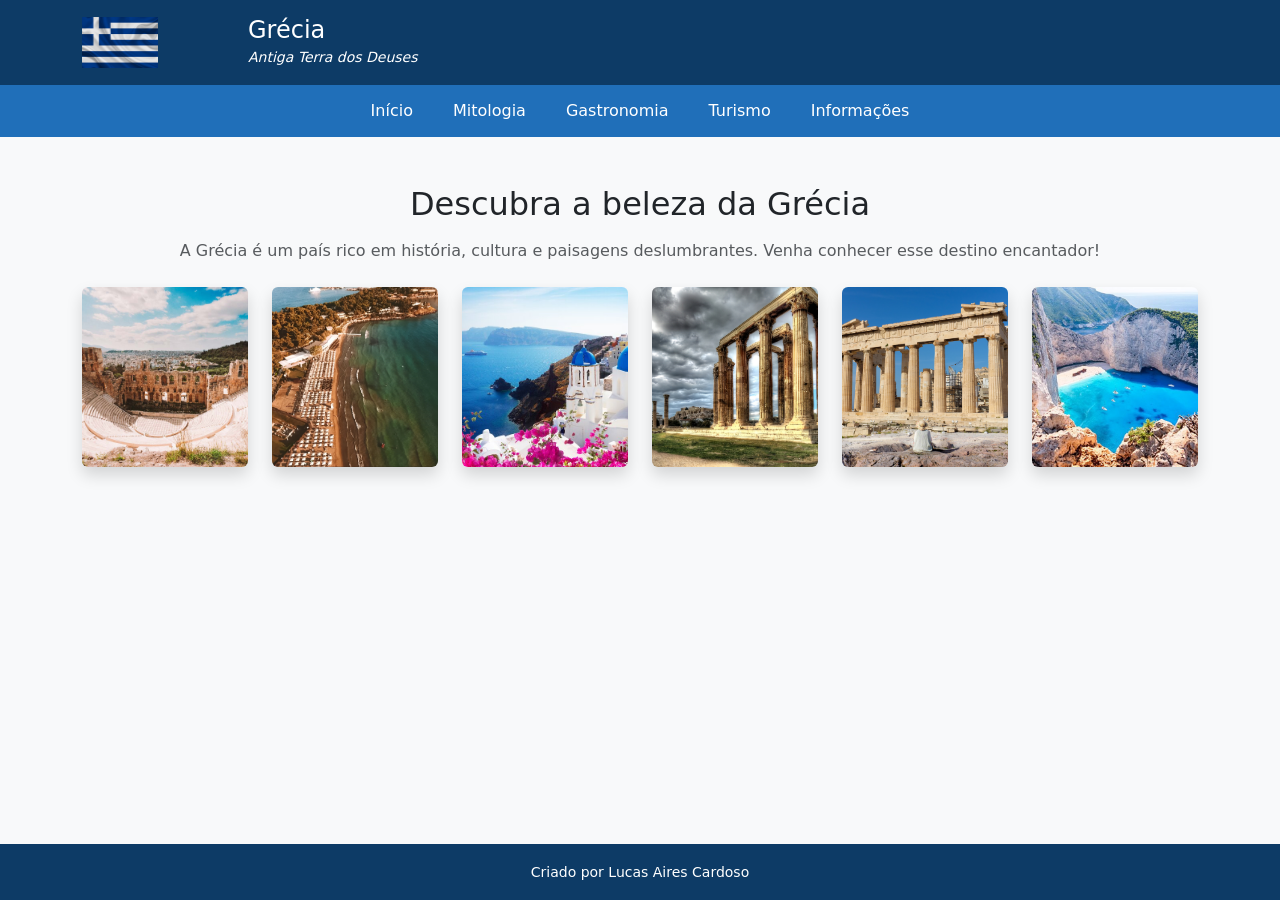
==== index.html @ 8c039941 "Adicionando arquivo README.md e o index.html" ====
<!DOCTYPE html>
<html lang="pt-br">
<head>
  <meta charset="UTF-8">
  <meta name="viewport" content="width=device-width, initial-scale=1.0">
  <title>Grécia - Página Inicial</title>

  <!-- Bootstrap -->
  <link href="https://cdn.jsdelivr.net/npm/bootstrap@5.3.8/dist/css/bootstrap.min.css" rel="stylesheet">

  <!-- CSS -->
  <link rel="stylesheet" href="estilo.css">
</head>

<body class="d-flex flex-column min-vh-100 bg-light">

<!-- HEADER -->
<header style="background-color:#0d3b66;" class="text-white">

  <div class="container py-3">
    <div class="row align-items-center text-center text-md-start">

      <!-- Logo -->
      <div class="col-12 col-md-2 mb-2 mb-md-0 row align-items-left text-left text-md-start">
        <img src="img/bandeira.png" class="img-fluid" style="max-width:100px;">
      </div>

      <!-- Título -->
      <div class="col-12 col-md-10">
        <h1 class="mb-0 fs-4 fs-md-2">Grécia</h1>
        <small class="fst-italic">Antiga Terra dos Deuses</small>
      </div>

    </div>
  </div>

  <!-- NAVBAR -->
  <nav class="navbar navbar-expand-lg navbar-dark" style="background-color:#206fb9;">
    <div class="container">

      <button class="navbar-toggler text-left" type="button" data-bs-toggle="collapse" data-bs-target="#menu">
        <span class="navbar-toggler-icon"></span>
      </button>

      <div class="collapse navbar-collapse justify-content-center" id="menu">
        <div class="navbar-nav text-left gap-lg-4">
          <a class="nav-link text-white" href="index.html">Início</a>
          <a class="nav-link text-white" href="mitologia.html">Mitologia</a>
          <a class="nav-link text-white" href="gastronomia.html">Gastronomia</a>
          <a class="nav-link text-white" href="turismo.html">Turismo</a>
          <a class="nav-link text-white" href="informacoes.html">Informações</a>
        </div>
      </div>

    </div>
  </nav>
</header>

<!-- CONTEÚDO -->
<main class="container my-5 text-center flex-grow-1">

  <h2 class="mb-3">Descubra a beleza da Grécia</h2>

  <p class="text-muted mb-4 px-2">
    A Grécia é um país rico em história, cultura e paisagens deslumbrantes.
    Venha conhecer esse destino encantador!
  </p>

  <!-- GALERIA -->
  <div class="row g-4 galeria">

    <div class="col-6 col-md-4 col-lg-2">
      <img src="img/teatro.jpg" class="img-fluid rounded shadow">
    </div>

    <div class="col-6 col-md-4 col-lg-2">
      <img src="img/praia.jpg" class="img-fluid rounded shadow">
    </div>

    <div class="col-6 col-md-4 col-lg-2">
      <img src="img/1.jpg" class="img-fluid rounded shadow">
    </div>

    <div class="col-6 col-md-4 col-lg-2">
      <img src="img/zeus.jpg" class="img-fluid rounded shadow">
    </div>

    <div class="col-6 col-md-4 col-lg-2">
      <img src="img/atenas.jpg" class="img-fluid rounded shadow">
    </div>

    <div class="col-6 col-md-4 col-lg-2">
      <img src="img/Navagio Beach.jpg" class="img-fluid rounded shadow">
    </div>

  </div>

</main>

<!-- FOOTER -->
<footer style="background-color:#0d3b66;" class="text-white text-center py-3">
  <div class="container">
    <small>Criado por Lucas Aires Cardoso</small>
  </div>
</footer>

<!-- Bootstrap JS -->
<script src="https://cdn.jsdelivr.net/npm/bootstrap@5.3.8/dist/js/bootstrap.bundle.min.js"></script>

</body>
</html>
---- estilo.css ----
.galeria img {
  height: 180px;
  object-fit: cover;
  transition: 0.3s;
}

.galeria img:hover {
  transform: scale(1.05);
}
.navbar .nav-link {
  transition: all 0.3s ease;
  border-radius: 6px;
  padding: 6px 10px;
}

.navbar .nav-link:hover {
  background-color: rgba(255, 255, 255, 0.15);
  box-shadow: 0 4px 10px rgba(0,0,0,0.3);
  transform: translateY(-2px);
}
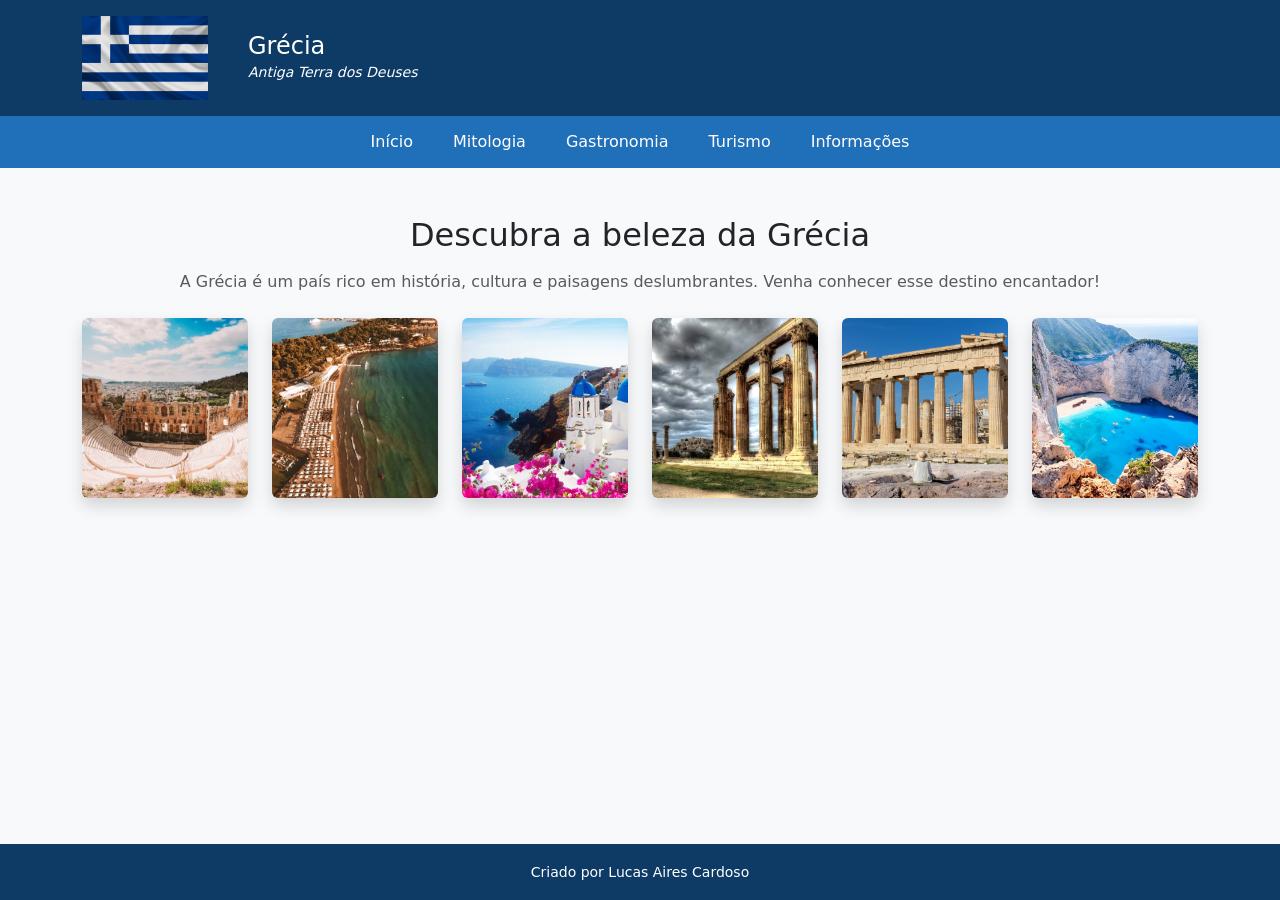
==== commit b49ea102: "Atualização final de todos os arquivos" ====
--- a/index.html
+++ b/index.html
@@ -5,27 +5,21 @@
   <meta name="viewport" content="width=device-width, initial-scale=1.0">
   <title>Grécia - Página Inicial</title>
 
-  <!-- Bootstrap -->
   <link href="https://cdn.jsdelivr.net/npm/bootstrap@5.3.8/dist/css/bootstrap.min.css" rel="stylesheet">
-
-  <!-- CSS -->
   <link rel="stylesheet" href="estilo.css">
 </head>
 
 <body class="d-flex flex-column min-vh-100 bg-light">
 
-<!-- HEADER -->
 <header style="background-color:#0d3b66;" class="text-white">
 
   <div class="container py-3">
     <div class="row align-items-center text-center text-md-start">
 
-      <!-- Logo -->
-      <div class="col-12 col-md-2 mb-2 mb-md-0 row align-items-left text-left text-md-start">
-        <img src="img/bandeira.png" class="img-fluid" style="max-width:100px;">
+     <div class="col-12 col-md-2 mb-2 mb-md-0 row align-items-left text-left text-md-start">
+        <img src="img/bandeira.png" class="img-fluid" style="max-width:150px;">
       </div>
 
-      <!-- Título -->
       <div class="col-12 col-md-10">
         <h1 class="mb-0 fs-4 fs-md-2">Grécia</h1>
         <small class="fst-italic">Antiga Terra dos Deuses</small>
@@ -34,7 +28,6 @@
     </div>
   </div>
 
-  <!-- NAVBAR -->
   <nav class="navbar navbar-expand-lg navbar-dark" style="background-color:#206fb9;">
     <div class="container">
 
@@ -97,7 +90,6 @@
 
 </main>
 
-<!-- FOOTER -->
 <footer style="background-color:#0d3b66;" class="text-white text-center py-3">
   <div class="container">
     <small>Criado por Lucas Aires Cardoso</small>
--- a/estilo.css
+++ b/estilo.css
@@ -3,8 +3,24 @@
   object-fit: cover;
   transition: 0.3s;
 }
+.galeria .card,
+.galeria-1 .card,
+.galeria-2 .card {
+  overflow: hidden;
+}
+.bandeira {
+  max-width: 100px;
+}
 
-.galeria img:hover {
+@media (max-width: 400px) {
+  .bandeira {
+    max-width: 200px;
+  }
+}
+
+.galeria img:hover,
+.galeria-1 img:hover, 
+.galeria-2 img:hover{
   transform: scale(1.05);
 }
 .navbar .nav-link {
@@ -17,4 +33,51 @@
   background-color: rgba(255, 255, 255, 0.15);
   box-shadow: 0 4px 10px rgba(0,0,0,0.3);
   transform: translateY(-2px);
+}
+.card-text, .card-title {
+  text-align: center;
+
+}
+.galeria-1 img {
+  width: 100%;
+  height: 250px;
+  object-fit: contain; /* muda aqui */
+  background-color: #f8f9fa; /* fundo pra não ficar vazio feio */
+  padding: 10px;
+  transition: 0.3s;
+}
+.galeria-2 img {
+  max-width: 100%;
+  max-height: 250px;
+  width: auto;
+  height: auto;
+  transition: 0.3s;
+}
+.mt-5, .text-muted, .mb-4{
+  text-align: center;
+}
+.info-item {
+  text-align: center;
+  padding: 5px;
+  background: white;
+  border-radius: 5px;
+  box-shadow: 0 5px 15px rgba(0,0,0,0.1);
+  transition: 0.3s;
+  min-width: 20px;
+}
+
+.info-item i {
+  font-size: 18px;
+  color: #3a86ff;
+  margin-bottom: 8px;
+  display: block;
+}
+
+.info-item:hover {
+  transform: translateY(-5px);
+}
+
+.info-item:hover i {
+  color: #ffd166;
+  transform: scale(1.2);
 }
